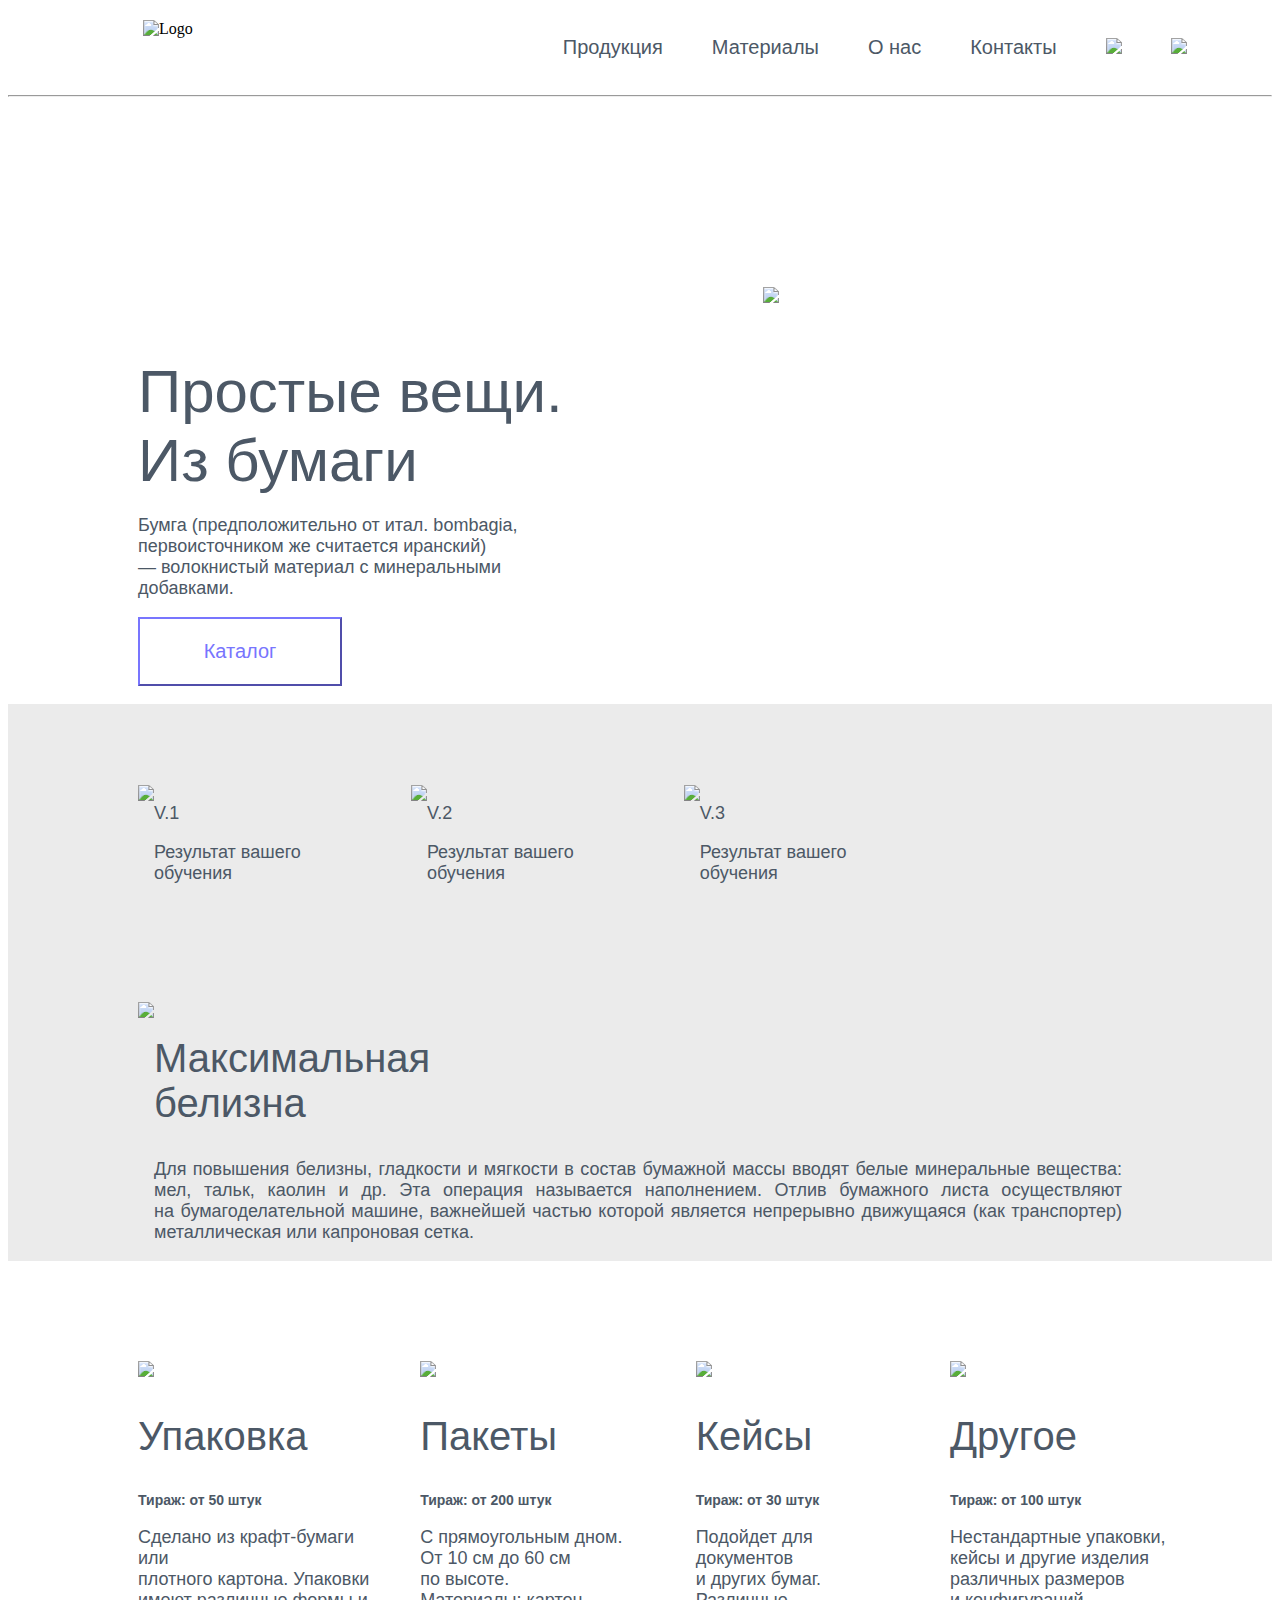
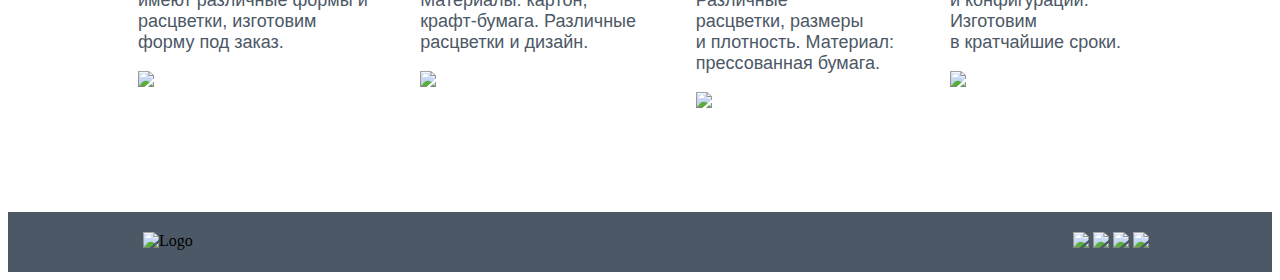
==== index.html @ ae9920fc "Add files via upload" ====
<!DOCTYPE html>
<html lang="en">
<head>
    <meta charset="UTF-8">
    <meta name="viewport" content="width=device-width, initial-scale=1.0">
    <link rel="stylesheet" type="text/css" href="style.css" href="https://fonts.googleapis.com/css2?family=Roboto&display=swap"/>
    <title>simple</title>
</head>
<body>
    <header>
        <nav>
            <img class="image_logo" src="img/logo.svg" alt="Logo"> 

            <ul>
                <li>Продукция</li>
                <li>Материалы</li>
                <li>О нас</li>
                <li>Контакты</li>
                <li><img src="img/search.svg"></li>
                <li><img src="img/enter.svg"></li>
            </ul>
        </nav>
        <hr>
    </header>
    <section class="section1">
        <div class="section1div">
            <div>
            <h1>Простые вещи. <br> Из бумаги</h1>
            <p>Бумга (предположительно от итал. bombagia, <br> первоисточником же считается иранский)<br> — волокнистый материал с минеральными<br>
                добавками.</p>
            <button>Каталог</button>
            </div>
            <img class = "image_vtulka" src="img/vtulka.svg">
        </div>
    </section>
    <section class="section2">
        <p><br><br><br></p>
        <div class="V">
        <div class="V1">
            <img src="img/V1.svg">
            <div>
            <h3>V.1<br></h3>
            <p>Результат вашего <br> обучения</p>
            </div>
        </div>
        <div class="V2">
            <img src="img/V2.svg">
            <div>
            <h3>V.2<br></h3>
            <p>Результат вашего <br> обучения</p>
            </div>
        </div>
        <div class="V3">
            <img src="img/V3.svg">
            <div>
            <h3>V.3<br></h3>
            <p>Результат вашего <br> обучения</p>
            </div>
        </div>
        </div>
        <div class="box">
            <img src="img/image_box.svg">
            <div class="section2_2">
                <h2>Максимальная<br>белизна</h2>
                <p>Для повышения белизны, гладкости и мягкости в состав бумажной массы вводят белые минеральные вещества: мел, тальк, каолин и др. Эта операция называется наполнением.
                    Отлив бумажного листа осуществляют на бумагоделательной машине, важнейшей частью которой является непрерывно движущаяся (как транспортер) металлическая или капроновая сетка.</p>
            </div>
        </div>
    </section>
    <section>
        <div class="section3">
            <div class="Y">
                <img src="img/Y.svg">
                <h2>Упаковка</h2>
                <h4>Тираж: от 50 штук</h4>
                <h3>Сделано из крафт-бумаги или<br> плотного картона. Упаковки<br> имеют различные формы и<br>расцветки, изготовим <br>форму под заказ.</h3>
                <a href="123"><img src="img/link.svg"></a>
            </div>
            <div class="P">
                <img src=img/P.svg">
                <h2>Пакеты</h2>
                <h4>Тираж: от 200 штук</h4>
                <h3>С прямоугольным дном. <br>От 10 см до 60 см по высоте.<br> Материалы: картон,<br> крафт-бумага. Различные<br> расцветки и дизайн.</h3>
                <a href="123"><img src="img/link.svg"></a>
            </div>
            <div class="K">
                <img src="img/K.svg">
                <h2>Кейсы</h2>
                <h4>Тираж: от 30 штук</h4>
                <h3>Подойдет для документов<br> и других бумаг. Различные<br> расцветки, размеры<br> и плотность. Материал:<br> прессованная бумага.</h3>
                <a href="123"><img src="img/link.svg"></a>
            </div>
            <div class="D">
                <img src="img/D.svg">
                <h2>Другое</h2>
                <h4>Тираж: от 100 штук</h4>
                <h3>Нестандартные упаковки,<br> кейсы и другие изделия<br> различных размеров<br> и конфигураций. Изготовим<br> в кратчайшие сроки.</h3>
                <a href="123"><img src="img/link.svg"></a>
            </div>
        </div>
    </section>
</body>
<footer>
    <nav>
        <img class="image_logo" src="img/logo_white.svg" alt="Logo"> 
        <div class="div_footer">
            <img src="img/facebook.svg">
            <img src="img/twitter.svg">
            <img src=img/inst.svg">
            <img src="img/youtube.svg"
        </div>
    </nav>
</footer>
</html>
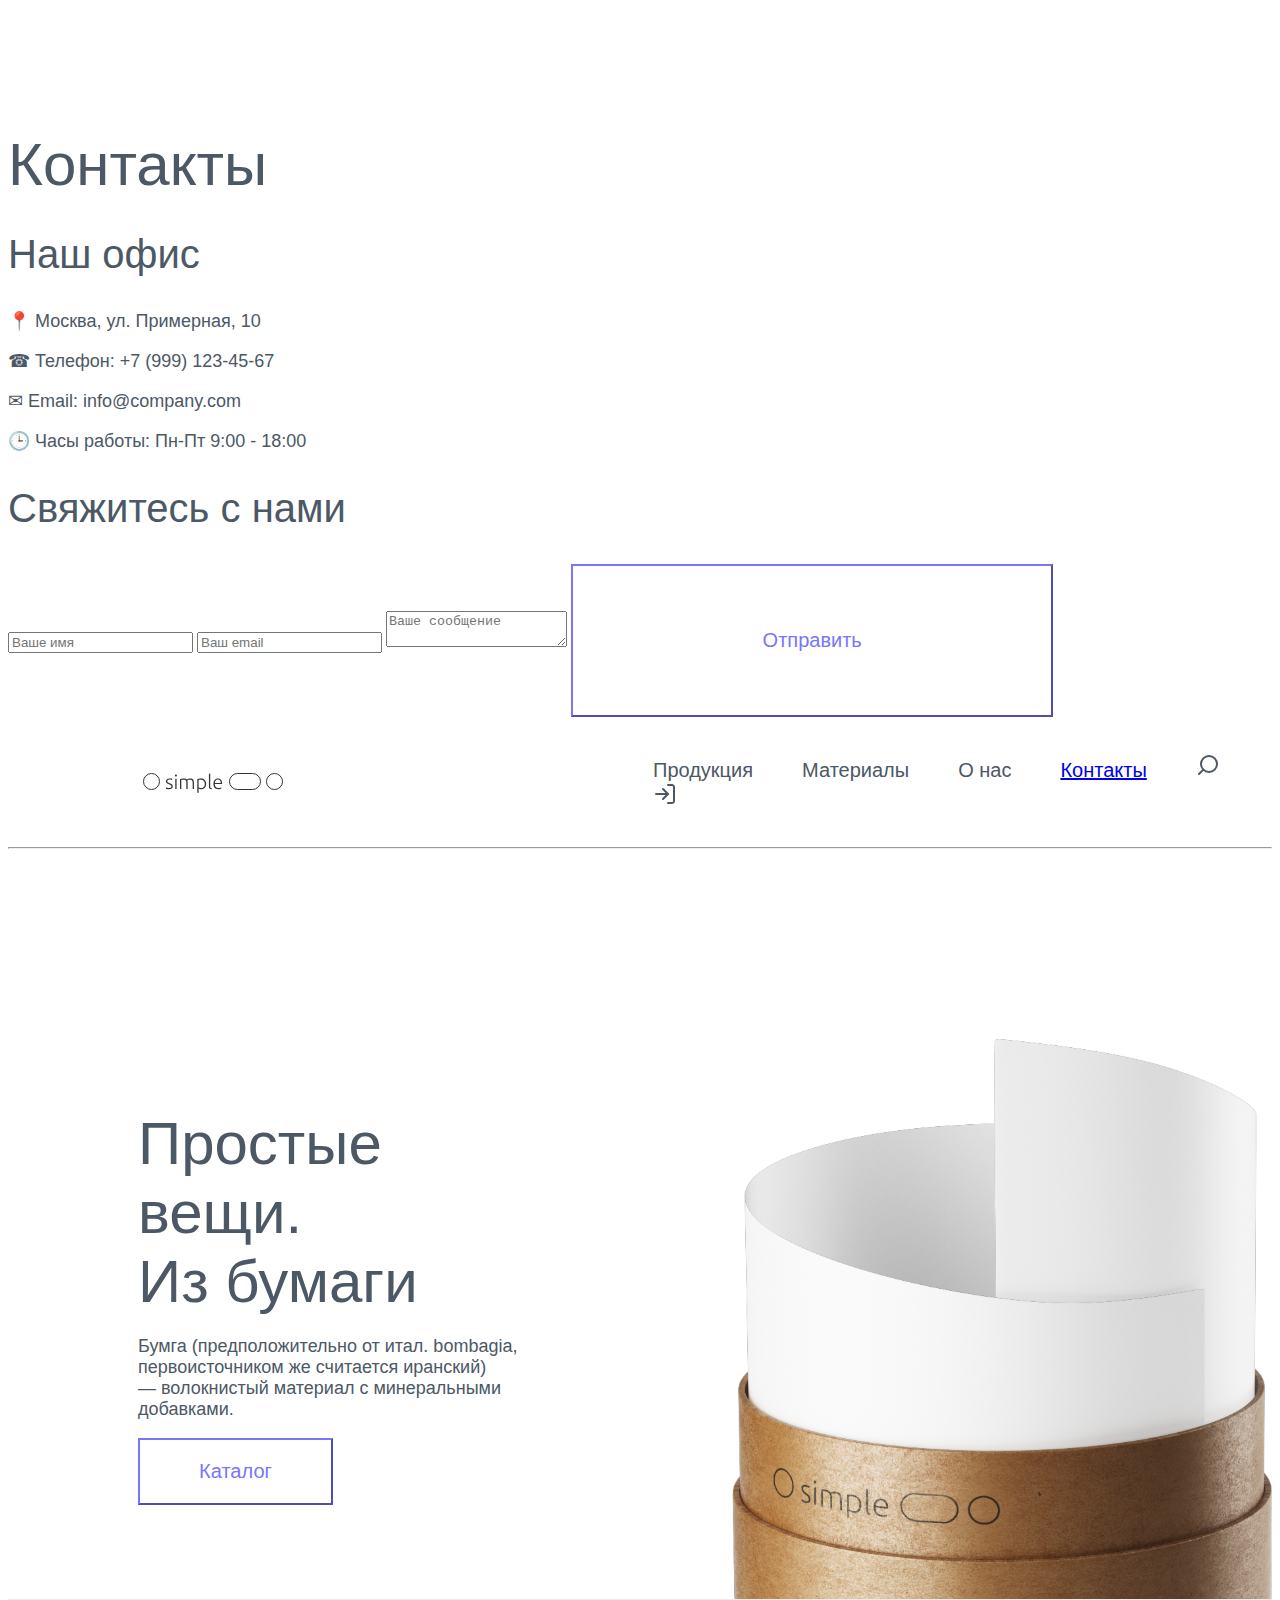
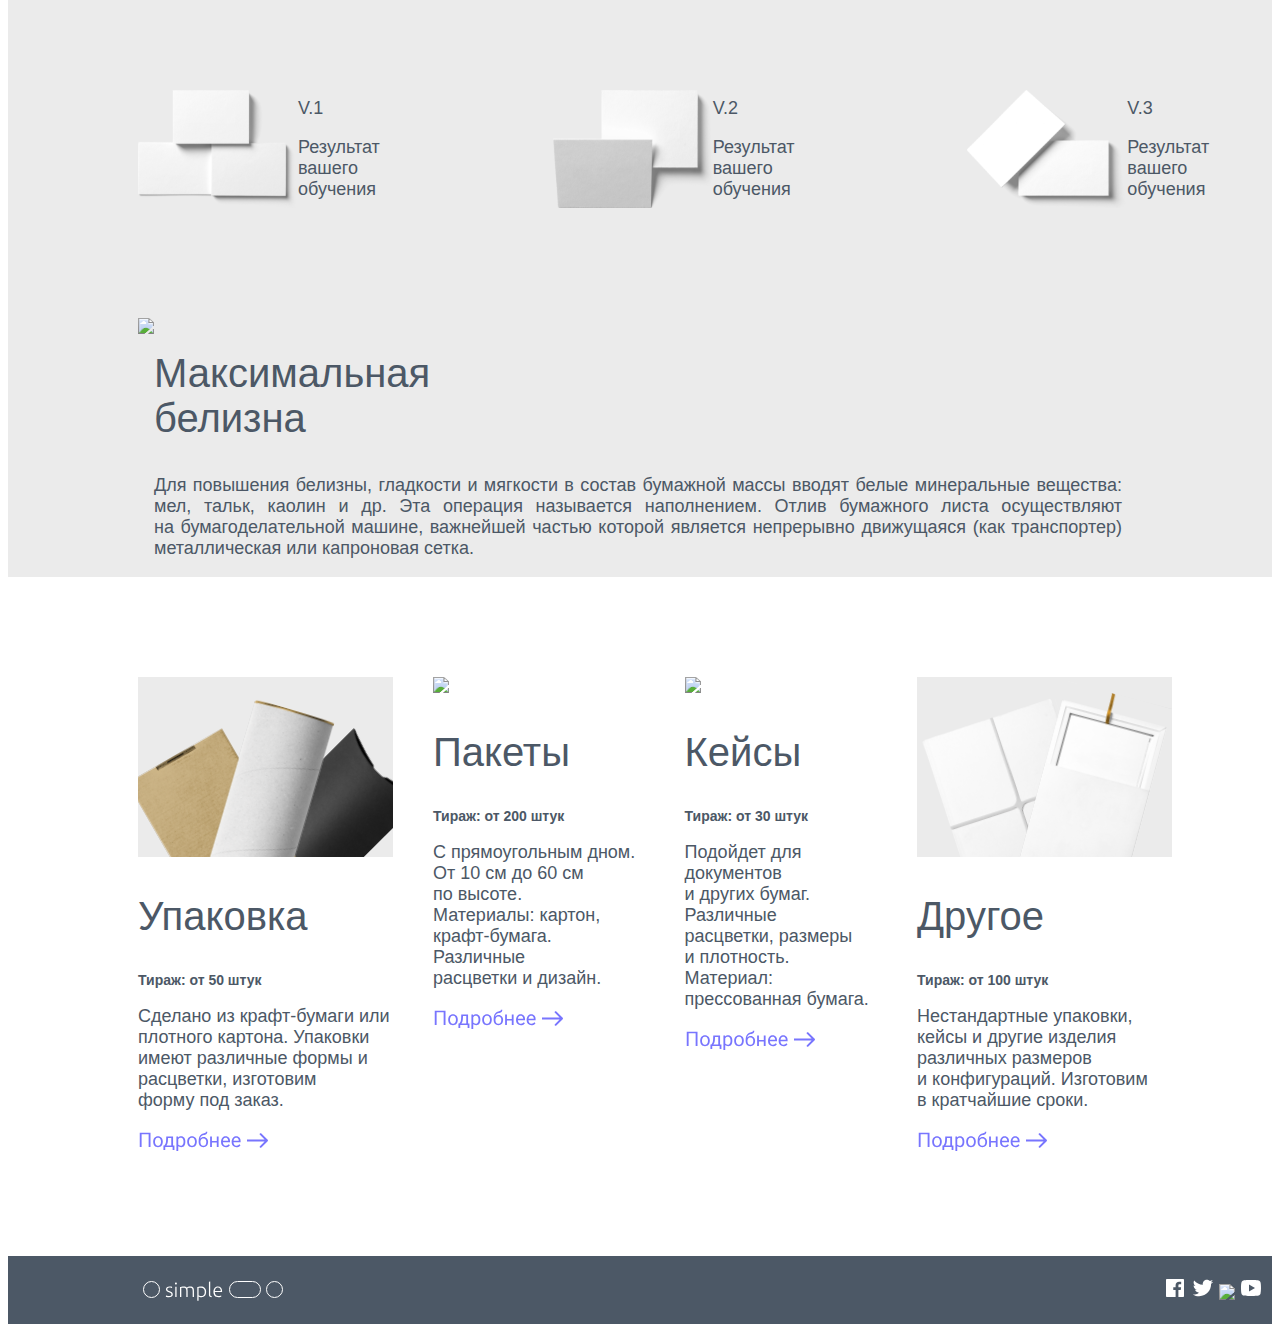
==== commit 979f6c5a: "Update index.html" ====
--- a/index.html
+++ b/index.html
@@ -7,6 +7,27 @@
     <link rel="stylesheet" type="text/css" href="style.css" href="https://fonts.googleapis.com/css2?family=Roboto&display=swap"/>
     <title>simple</title>
 </head>
+<section id="contacts" class="contacts">
+    <h1>Контакты</h1>
+    <div class="contacts-container">
+        <div class="contact-info">
+            <h2>Наш офис</h2>
+            <p>📍 Москва, ул. Примерная, 10</p>
+            <p>☎ Телефон: +7 (999) 123-45-67</p>
+            <p>✉ Email: info@company.com</p>
+            <p>🕒 Часы работы: Пн-Пт 9:00 - 18:00</p>
+        </div>
+        <div class="contact-form">
+            <h2>Свяжитесь с нами</h2>
+            <form>
+                <input type="text" name="name" placeholder="Ваше имя" required>
+                <input type="email" name="email" placeholder="Ваш email" required>
+                <textarea name="message" placeholder="Ваше сообщение" required></textarea>
+                <button type="submit">Отправить</button>
+            </form>
+        </div>
+    </div>
+</section>
 <body>
     <header>
         <nav>
@@ -16,7 +37,7 @@
                 <li>Продукция</li>
                 <li>Материалы</li>
                 <li>О нас</li>
-                <li>Контакты</li>
+                <li><a href="#contacts">Контакты</a></li>
                 <li><img src="img/search.svg"></li>
                 <li><img src="img/enter.svg"></li>
             </ul>
@@ -112,4 +133,4 @@
         </div>
     </nav>
 </footer>
-</html>+</html>
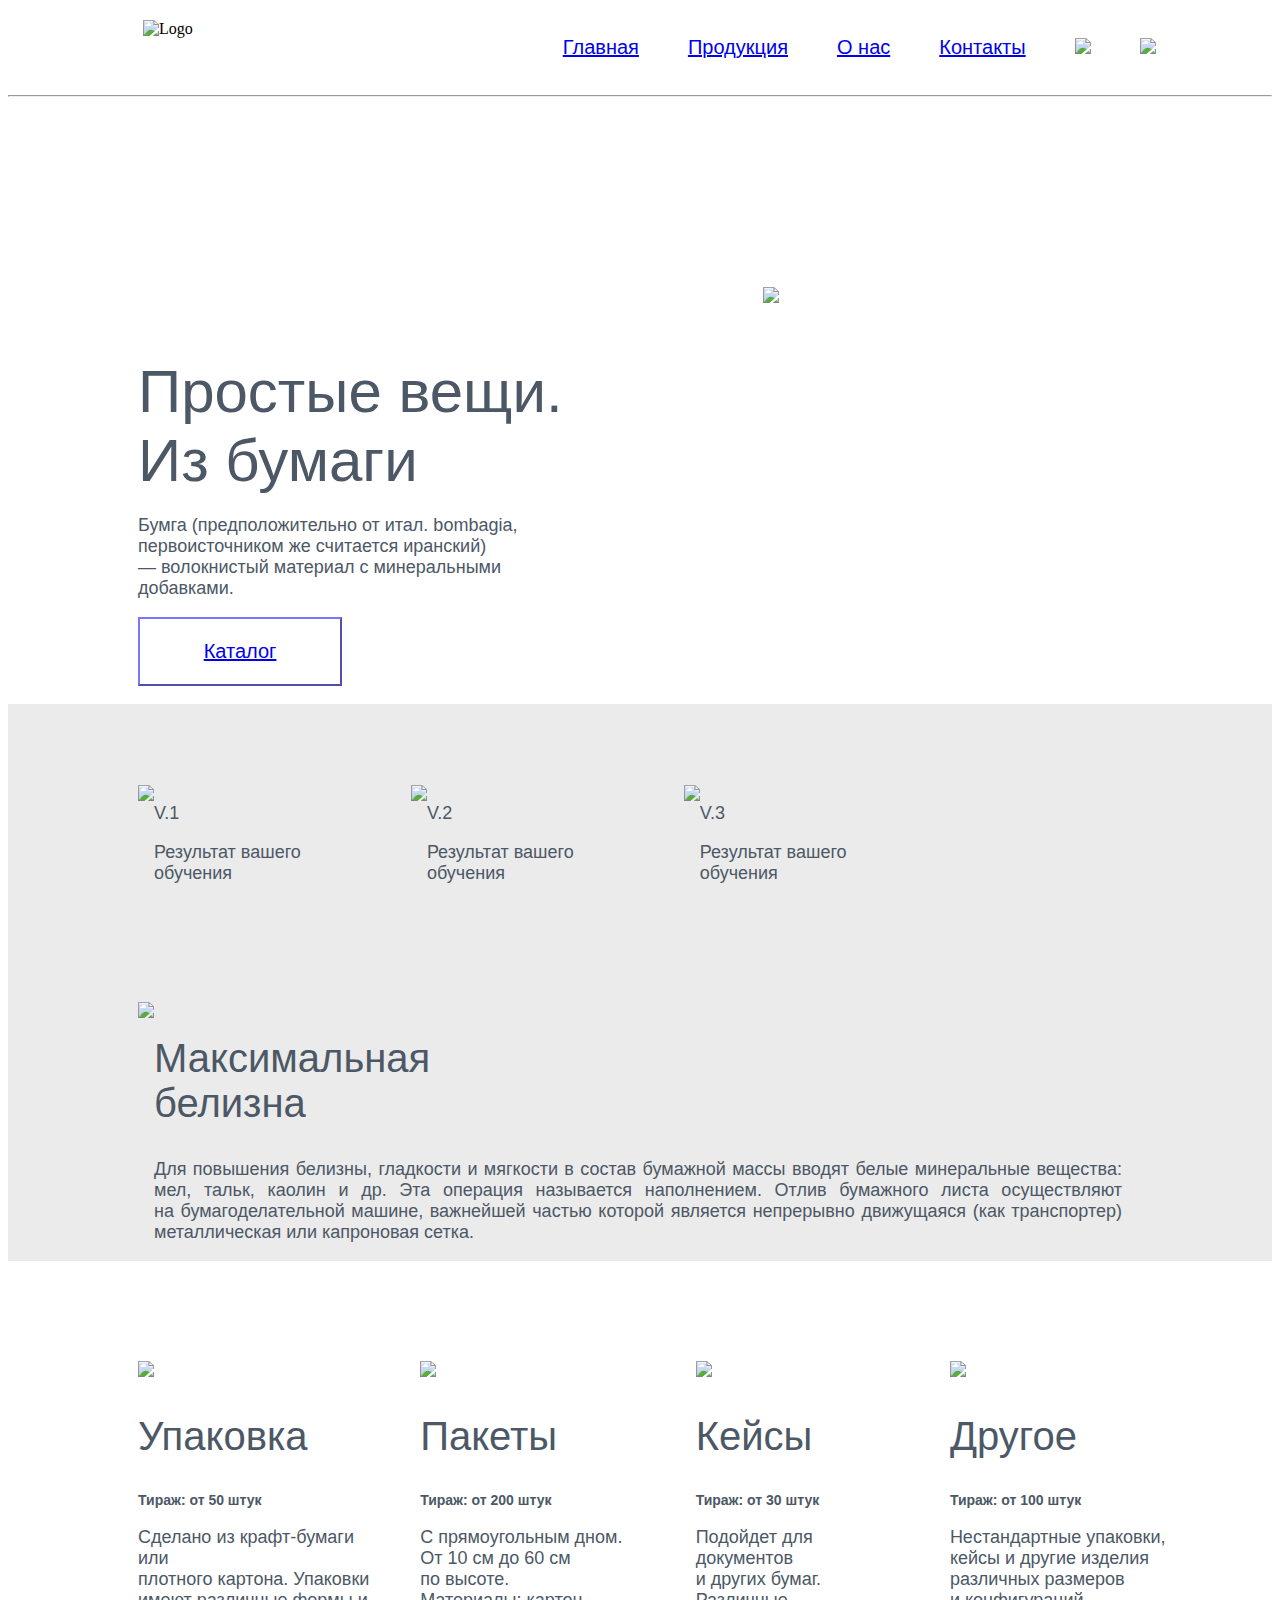
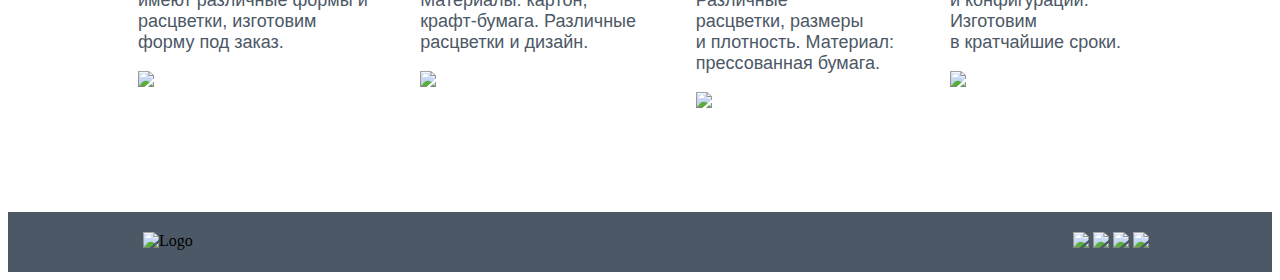
==== commit 5bf2aee9: "Add files via upload" ====
--- a/index.html
+++ b/index.html
@@ -4,40 +4,40 @@
 <head>
     <meta charset="UTF-8">
     <meta name="viewport" content="width=device-width, initial-scale=1.0">
-    <link rel="stylesheet" type="text/css" href="style.css" href="https://fonts.googleapis.com/css2?family=Roboto&display=swap"/>
-    <title>simple</title>
+    <meta name="description" content="Продукция из бумаги: упаковки, пакеты, кейсы и другие бумажные изделия для вашего бизнеса. Эко-продукция на заказ.">
+    <meta name="keywords" content="упаковка, пакеты, кейсы, бумажные изделия, эко-продукция, бумажная упаковка, производство упаковки">
+    <meta name="author" content="Ваша компания">
+    <title>Главная | Продукция из бумаги</title>
+    <link rel="stylesheet" href="style.css">
+
+    <script type="application/ld+json">
+        {
+          "@context": "https://schema.org",
+          "@type": "WebPage",
+          "name": "Главная | Продукция из бумаги",
+          "description": "Продукция из бумаги: упаковки, пакеты, кейсы и другие бумажные изделия для вашего бизнеса. Эко-продукция на заказ.",
+          "url": "https://www.yoursite.com",
+          "publisher": {
+            "@type": "Organization",
+            "name": "Долганова М.К.",
+            "logo": {
+              "@type": "ImageObject",
+              "url": "https://www.yoursite.com/img/logo.svg"
+            }
+          }
+        }
+        </script>        
 </head>
-<section id="contacts" class="contacts">
-    <h1>Контакты</h1>
-    <div class="contacts-container">
-        <div class="contact-info">
-            <h2>Наш офис</h2>
-            <p>📍 Москва, ул. Примерная, 10</p>
-            <p>☎ Телефон: +7 (999) 123-45-67</p>
-            <p>✉ Email: info@company.com</p>
-            <p>🕒 Часы работы: Пн-Пт 9:00 - 18:00</p>
-        </div>
-        <div class="contact-form">
-            <h2>Свяжитесь с нами</h2>
-            <form>
-                <input type="text" name="name" placeholder="Ваше имя" required>
-                <input type="email" name="email" placeholder="Ваш email" required>
-                <textarea name="message" placeholder="Ваше сообщение" required></textarea>
-                <button type="submit">Отправить</button>
-            </form>
-        </div>
-    </div>
-</section>
 <body>
     <header>
         <nav>
             <img class="image_logo" src="img/logo.svg" alt="Logo"> 
 
             <ul>
-                <li>Продукция</li>
-                <li>Материалы</li>
-                <li>О нас</li>
-                <li><a href="#contacts">Контакты</a></li>
+                <li><a href="index.html">Главная</a></li>
+                <li><a href="products.html">Продукция</a></li>
+                <li><a href="about.html">О нас</a></li>
+                <li><a href="contacts.html">Контакты</a></li>
                 <li><img src="img/search.svg"></li>
                 <li><img src="img/enter.svg"></li>
             </ul>
@@ -50,7 +50,8 @@
             <h1>Простые вещи. <br> Из бумаги</h1>
             <p>Бумга (предположительно от итал. bombagia, <br> первоисточником же считается иранский)<br> — волокнистый материал с минеральными<br>
                 добавками.</p>
-            <button>Каталог</button>
+            <button><a href="products.html">Каталог</a></button>
+            
             </div>
             <img class = "image_vtulka" src="img/vtulka.svg">
         </div>
@@ -99,7 +100,7 @@
                 <a href="123"><img src="img/link.svg"></a>
             </div>
             <div class="P">
-                <img src=img/P.svg">
+                <img src="img/P.svg">
                 <h2>Пакеты</h2>
                 <h4>Тираж: от 200 штук</h4>
                 <h3>С прямоугольным дном. <br>От 10 см до 60 см по высоте.<br> Материалы: картон,<br> крафт-бумага. Различные<br> расцветки и дизайн.</h3>
@@ -133,4 +134,4 @@
         </div>
     </nav>
 </footer>
-</html>
+</html>--- a/style.css
+++ b/style.css
@@ -0,0 +1,414 @@
+.image_logo{
+    margin-right:330px;
+}
+
+.image_vtulka{
+    float: right;
+    margin-left: 200px;
+    margin-top:60px;
+    margin-bottom: -18px;
+}
+
+nav{
+    display: flex;  
+    margin-bottom: 20px;
+    margin-left: 135px;
+    margin-top:20px;
+}
+
+nav li{
+    display: inline-block;
+    text-decoration: none;
+    font-family: 'Roboto', sans-serif;
+    font-size: 20px;
+    color:#4C5866;
+    margin-right: 45px;
+    font-weight: 100;
+}
+
+hr{
+    color:#DDDDDD; 
+}
+
+h1{
+    font-family: 'Roboto', sans-serif; 
+    font-size: 60px;
+    color:#4C5866;
+    margin-top: 130px;
+    margin-bottom: 20px;
+    font-weight: 100;
+}
+
+p{
+    font-family: 'Roboto', sans-serif; 
+    font-size: 18px;
+    color:#4C5866;
+    text-align: justify;
+    font-weight: 100;
+}
+
+.section1div{
+    display: flex;
+    margin-left:130px; 
+}
+
+.section2{
+    background-color: #EBEBEB;
+    margin-top: 0px;
+    margin-bottom: 100px;
+}
+
+.section1{
+    margin-top: 130px;
+}
+
+.V1{
+    display: flex;
+    margin-right: 110px;
+}
+
+.V2{
+    display: flex;
+    margin-right: 110px;
+}
+
+.V3{
+    display: flex;
+}
+
+.V{
+    display: flex;
+    margin-left:130px;
+    margin-bottom: 100px;
+}
+
+h3{
+    font-family: 'Roboto', sans-serif; 
+    font-size: 18px;
+    color:#4C5866;
+    font-weight: 100;
+}
+
+h2{
+    font-family: 'Roboto', sans-serif; 
+    font-size: 40px;
+    color:#4C5866;
+    font-weight: 100;
+}
+
+h4{
+    font-family: 'Roboto', sans-serif; 
+    font-size: 14px;
+    color:#4C5866;
+}
+
+.box{
+    margin-left:130px;
+    display: flex;
+}
+
+.section2_2{
+    margin-right: 150px;
+}
+
+.section3{
+    margin-right: 100px;
+    display: flex;
+    margin-left: 130px;
+    margin-bottom: 100px;
+}
+
+.Y{
+    margin-right: 40px;
+}
+
+.K{
+    margin-right: 40px;
+}
+
+.P{
+    margin-right: 40px;
+}
+
+button{
+    box-sizing: 3;
+    background-color: #FFFFFF;
+    font-weight: 100;
+    border-color: #7875FE;
+    color: #7875FE;
+    font-size: 20px;
+    padding-left: 15%;
+    padding-top: 5%;
+    padding-bottom: 5%;
+    padding-right: 15%;
+}
+
+footer{
+    background-color: #4C5866;
+    display: flex;
+}
+
+.div_footer{
+    margin-left:550px;
+}
+
+.contacts {
+    margin: 130px auto;
+    text-align: center;
+}
+
+.contacts-container {
+    display: flex;
+    justify-content: center;
+    align-items: flex-start;
+    gap: 50px;
+    max-width: 1000px;
+    margin: 0 auto;
+    padding: 50px;
+    background: #EBEBEB;
+    border-radius: 10px;
+}
+
+.contact-info {
+    text-align: left;
+    font-size: 18px;
+    color: #4C5866;
+}
+
+.contact-form {
+    text-align: left;
+    width: 400px;
+}
+
+.contact-form input, 
+.contact-form textarea {
+    width: 100%;
+    padding: 10px;
+    margin: 10px 0;
+    border: 1px solid #ccc;
+    border-radius: 5px;
+    font-size: 16px;
+}
+
+.contact-form textarea {
+    height: 100px;
+    resize: none;
+}
+
+.contact-form button {
+    background-color: #7875FE;
+    color: white;
+    border: none;
+    padding: 12px 20px;
+    font-size: 18px;
+    cursor: pointer;
+    border-radius: 5px;
+    width: 100%;
+}
+
+.contact-form button:hover {
+    background-color: #5754D3;
+}
+
+.error-404 {
+    text-align: center;
+    margin: 150px auto;
+}
+
+.error-404 img {
+    width: 50%;
+    max-width: 500px;
+}
+
+.error-404 h1 {
+    font-size: 40px;
+    color: #4C5866;
+    margin-top: 20px;
+}
+
+.error-404 p {
+    font-size: 18px;
+    color: #4C5866;
+    margin: 10px 0;
+}
+
+.error-404 .btn {
+    display: inline-block;
+    background-color: #7875FE;
+    color: white;
+    padding: 12px 20px;
+    font-size: 18px;
+    text-decoration: none;
+    border-radius: 5px;
+    margin-top: 20px;
+}
+
+.error-404 .btn:hover {
+    background-color: #5754D3;
+}
+
+.center-text {
+    display: flex;
+    flex-direction: column;
+    justify-content: center;
+    align-items: center;
+    height: 100vh; /* Центрирование на всей высоте окна */
+    text-align: center;
+    margin: 0;
+}
+
+
+.social-share {
+    margin-top: 20px;
+}
+
+.share-btn {
+    display: inline-block;
+    padding: 10px 15px;
+    margin-right: 10px;
+    border-radius: 5px;
+    text-decoration: none;
+    font-size: 16px;
+    color: white;
+}
+
+.share-btn.vk {
+    background-color: #4a76a8;
+}
+
+.share-btn.tg {
+    background-color: #0088cc;
+}
+
+.share-btn.wa {
+    background-color: #25d366;
+}
+
+.share-btn:hover {
+    opacity: 0.8;
+}
+
+/* Медиа-запросы для планшетов и мобильных устройств */
+
+@media (max-width: 1024px) {
+    nav {
+        margin-left: 50px;
+        margin-right: 50px;
+    }
+
+    nav li {
+        margin-right: 20px;
+        font-size: 18px;
+    }
+}
+
+/* Стили для устройств с шириной экрана до 768px (планшеты и мобильные устройства) */
+@media (max-width: 768px) {
+    nav {
+        flex-direction: column;
+        align-items: center;
+        margin-left: 0;
+    }
+
+    nav li {
+        margin-right: 0;
+        margin-bottom: 10px;
+    }
+
+    .section1div {
+        flex-direction: column;
+        align-items: center;
+        margin-left: 0;
+    }
+
+    .image_vtulka {
+        margin-left: 0;
+        margin-top: 20px;
+        width: 80%; /* Измените размер изображения для мобильных устройств */
+    }
+
+    h1 {
+        font-size: 36px;
+        text-align: center;
+    }
+
+    p {
+        font-size: 16px;
+        text-align: center;
+        padding: 0 10px; /* Добавьте отступы для лучшего отображения текста */
+    }
+
+    button {
+        width: 80%;
+        padding: 10px;
+        font-size: 18px;
+    }
+
+    .V {
+        flex-direction: column;
+        align-items: center;
+    }
+
+    .V1, .V2, .V3 {
+        margin-right: 0;
+        margin-bottom: 20px;
+    }
+
+    .box {
+        flex-direction: column;
+        align-items: center;
+        margin-left: 0;
+    }
+
+    .section2_2 {
+        margin-right: 0;
+        padding: 0 10px;
+    }
+
+    .section3 {
+        flex-direction: column;
+        align-items: center;
+        margin-left: 0;
+        margin-right: 0;
+    }
+
+    .Y, .P, .K, .D {
+        margin-right: 0;
+        margin-bottom: 20px;
+    }
+
+    footer {
+        flex-direction: column;
+        align-items: center;
+        text-align: center;
+    }
+
+    .div_footer {
+        margin-left: 0;
+        margin-top: 20px;
+    }
+}
+
+@media (max-width: 480px) {
+    nav {
+        margin-left: 20px;
+        margin-right: 20px;
+    }
+
+    nav li {
+        font-size: 14px;
+    }
+
+    h1 {
+        font-size: 30px;
+    }
+
+    p {
+        font-size: 14px;
+    }
+
+    button {
+        font-size: 16px;
+        padding: 8px 16px;
+    }
+}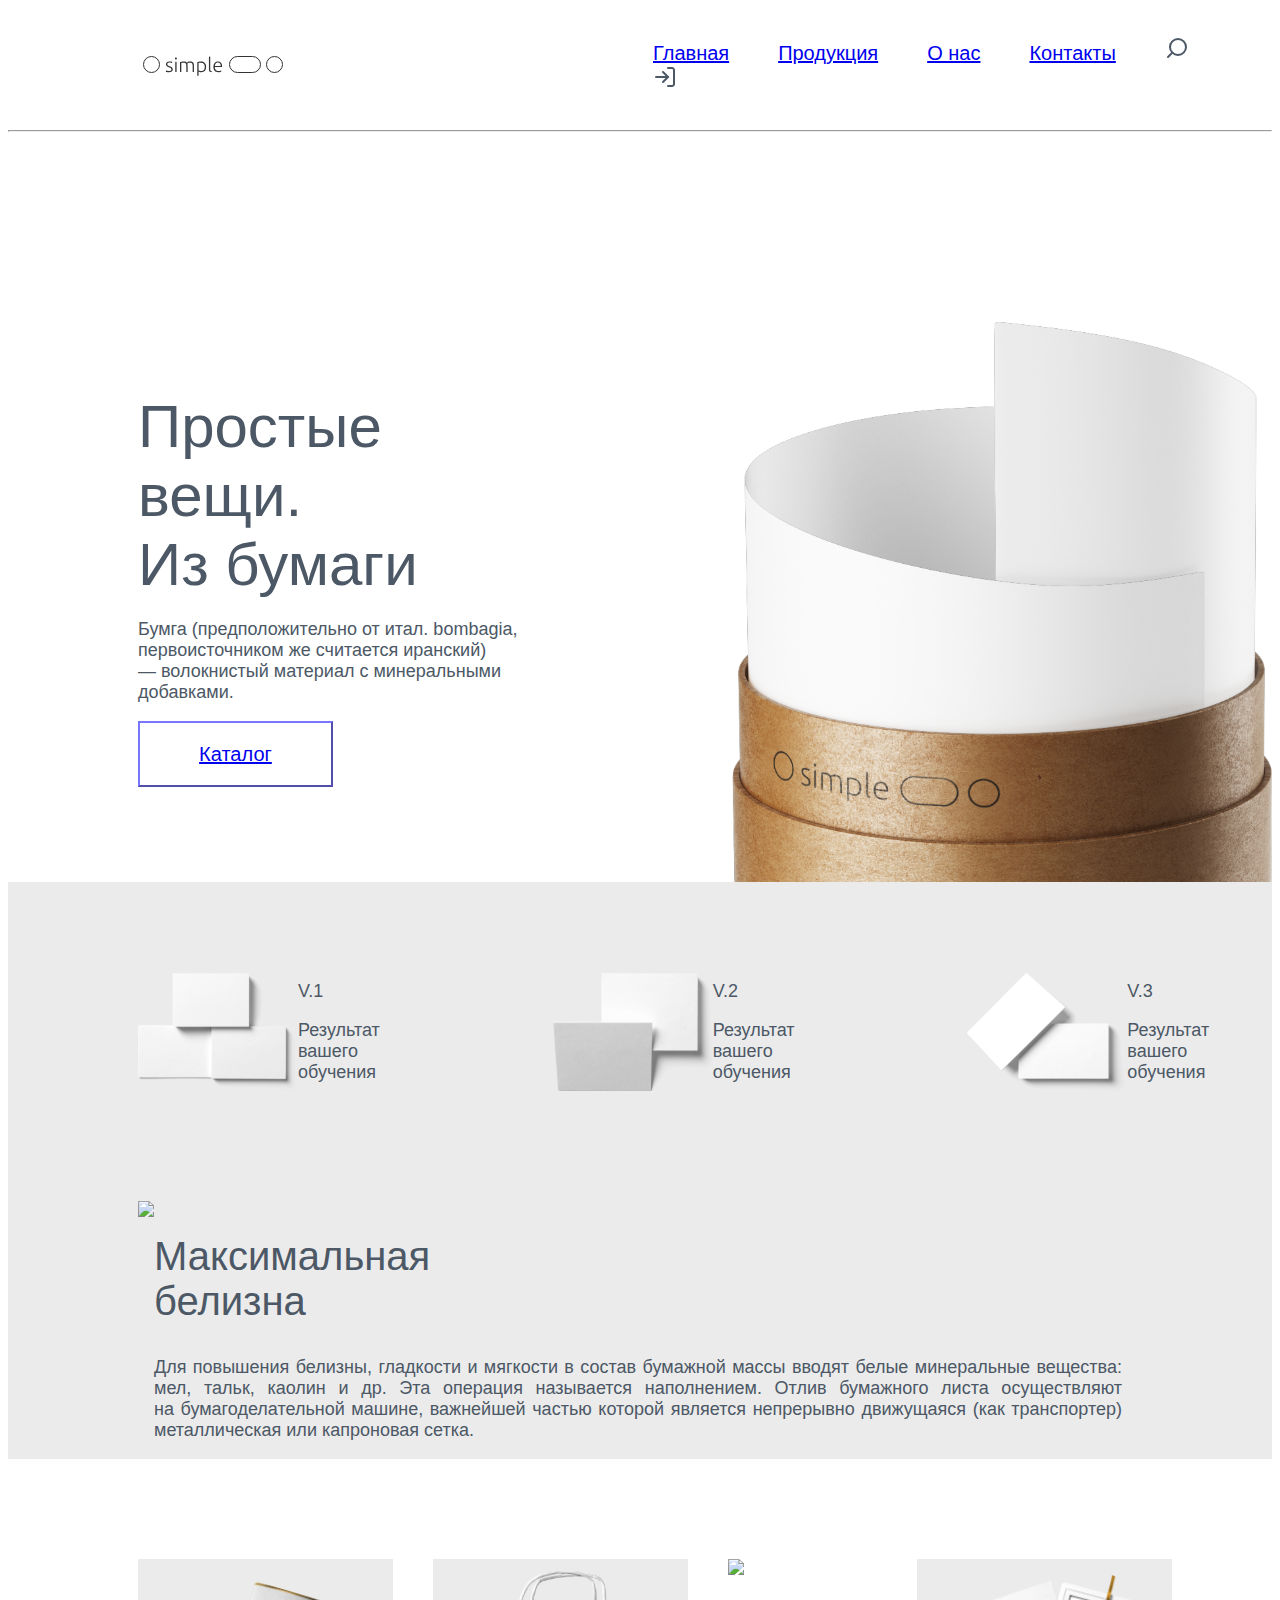
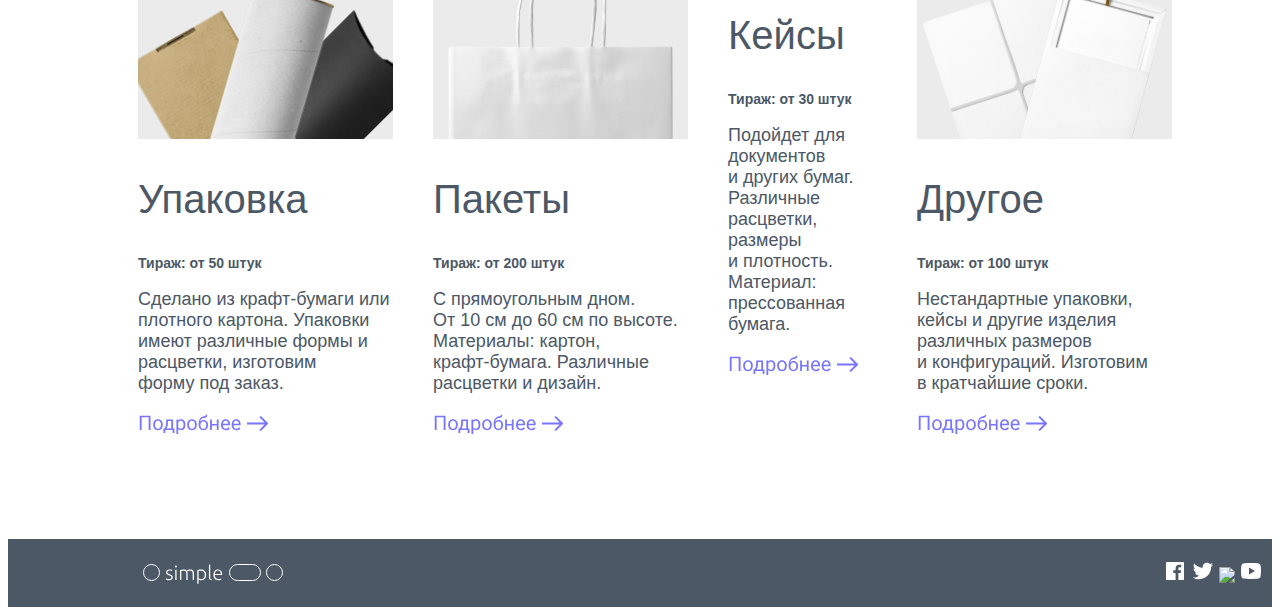
==== commit f1577f2a: "Update index.html" ====
--- a/index.html
+++ b/index.html
@@ -2,6 +2,7 @@
 <!DOCTYPE html>
 <html lang="en">
 <head>
+    <meta name="google-site-verification" content="rV6D68ymJh8qxsTitKWYzOtoU00Jsgwv09MoVecTxD0" />
     <meta charset="UTF-8">
     <meta name="viewport" content="width=device-width, initial-scale=1.0">
     <meta name="description" content="Продукция из бумаги: упаковки, пакеты, кейсы и другие бумажные изделия для вашего бизнеса. Эко-продукция на заказ.">
@@ -134,4 +135,4 @@
         </div>
     </nav>
 </footer>
-</html>+</html>
